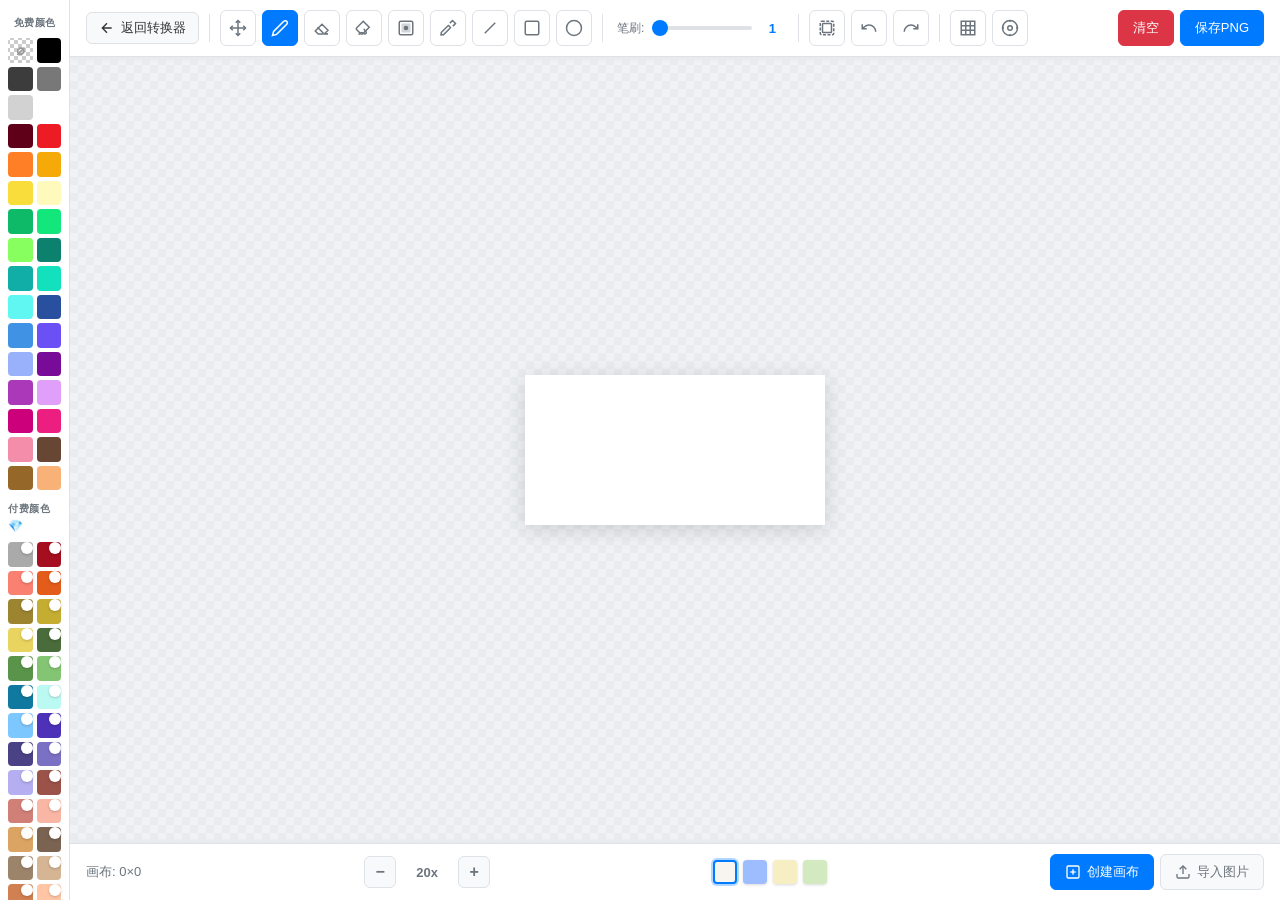
==== pixel-draw.html @ f41772ed "在线画板添加“新建画布”功能" ====
<!DOCTYPE html>
<html lang="zh-CN">
<head>
    <meta charset="UTF-8">
    <meta name="viewport" content="width=device-width, initial-scale=1.0, maximum-scale=5.0, user-scalable=yes">
    <meta name="apple-mobile-web-app-capable" content="yes">
    <meta name="mobile-web-app-capable" content="yes">
    <title>在线WP色板绘画 - Wpalce-Master</title>
    <link rel="stylesheet" href="css/pixel-draw.css">
    <script src="config/color-info.js"></script>
</head>
<body>
    <div class="app-container">
        <!-- 左侧色板区域 -->
        <div class="palette-area">
            <!-- 移动端色板容器 -->
            <div class="palette-mobile-container">
                <div class="color-grid" id="free-colors"></div>
                <div class="color-grid" id="paid-colors"></div>
            </div>

            <!-- 桌面端色板（保持原有结构） -->
            <div class="palette-desktop-header">
                <span class="palette-label">免费颜色</span>
            </div>
            <div class="color-grid desktop-only" id="free-colors-desktop"></div>
            
            <div class="palette-desktop-header">
                <span class="palette-label">付费颜色</span>
                <span class="paid-badge">💎</span>
            </div>
            <div class="color-grid desktop-only" id="paid-colors-desktop"></div>

            <!-- 当前选中颜色 -->
            <div class="current-color-section">
                <div class="current-color-preview" id="current-color-preview"></div>
                <span class="current-color-name" id="current-color-name">Black</span>
            </div>
        </div>

        <!-- 画布区域 -->
        <div class="canvas-area">
            <!-- 顶部工具栏 -->
            <div class="toolbar" id="toolbar">
                <a href="index.html" class="back-btn">
                    <svg width="16" height="16" viewBox="0 0 24 24" fill="none" stroke="currentColor" stroke-width="2">
                        <path d="M19 12H5M12 19l-7-7 7-7"/>
                    </svg>
                    <span>返回转换器</span>
                </a>
                
                <div class="toolbar-divider"></div>

                <button class="tool-btn" data-tool="move" title="移动 (M)">
                    <svg width="18" height="18" viewBox="0 0 24 24" fill="none" stroke="currentColor" stroke-width="2">
                        <polyline points="5 9 2 12 5 15"/>
                        <polyline points="9 5 12 2 15 5"/>
                        <polyline points="15 19 12 22 9 19"/>
                        <polyline points="19 9 22 12 19 15"/>
                        <line x1="2" y1="12" x2="22" y2="12"/>
                        <line x1="12" y1="2" x2="12" y2="22"/>
                    </svg>
                </button>
                <button class="tool-btn active" data-tool="pencil" title="铅笔 (B)">
                    <svg width="18" height="18" viewBox="0 0 24 24" fill="none" stroke="currentColor" stroke-width="2">
                        <path d="M17 3a2.828 2.828 0 1 1 4 4L7.5 20.5 2 22l1.5-5.5L17 3z"/>
                    </svg>
                </button>
                <button class="tool-btn" data-tool="eraser" title="橡皮擦 (E)">
                    <svg width="18" height="18" viewBox="0 0 24 24" fill="none" stroke="currentColor" stroke-width="2">
                        <path d="M20 20H7L3 16l9-9 8 8-4 4z"/>
                        <path d="M6 11l8 8"/>
                    </svg>
                </button>
                <button class="tool-btn" data-tool="fill" title="填充 (G)">
                    <svg width="18" height="18" viewBox="0 0 24 24" fill="none" stroke="currentColor" stroke-width="2">
                        <path d="M19 11l-8-8-8.6 8.6a2 2 0 0 0 0 2.8l5.2 5.2c.8.8 2 .8 2.8 0L19 11z"/>
                        <path d="M5 21c.6-1.8 2.6-3 4-3 1.4 0 2.6 2 4 2 1 0 2-1 2-2 0-2-3-3-3-5"/>
                    </svg>
                </button>
                <button class="tool-btn" data-tool="global-fill" title="全局填充 (Shift+G)">
                    <svg width="18" height="18" viewBox="0 0 24 24" fill="none" stroke="currentColor" stroke-width="2">
                        <rect x="3" y="3" width="18" height="18" rx="2"/>
                        <path d="M7 7h10v10H7z" fill="currentColor" opacity="0.3"/>
                        <circle cx="12" cy="12" r="2" fill="currentColor"/>
                    </svg>
                </button>
                <button class="tool-btn" data-tool="picker" title="取色器 (I)">
                    <svg width="18" height="18" viewBox="0 0 24 24" fill="none" stroke="currentColor" stroke-width="2">
                        <path d="M2 22l1-1h3l9-9"/>
                        <path d="M3 21v-3l9-9"/>
                        <path d="M14.5 5.5L18 2l4 4-3.5 3.5"/>
                        <path d="M12 8l4 4"/>
                    </svg>
                </button>
                <button class="tool-btn" data-tool="line" title="直线 (L)">
                    <svg width="18" height="18" viewBox="0 0 24 24" fill="none" stroke="currentColor" stroke-width="2">
                        <line x1="5" y1="19" x2="19" y2="5"/>
                    </svg>
                </button>
                <button class="tool-btn" data-tool="rect" title="矩形 (R)">
                    <svg width="18" height="18" viewBox="0 0 24 24" fill="none" stroke="currentColor" stroke-width="2">
                        <rect x="3" y="3" width="18" height="18" rx="2"/>
                    </svg>
                </button>
                <button class="tool-btn" data-tool="circle" title="圆形 (C)">
                    <svg width="18" height="18" viewBox="0 0 24 24" fill="none" stroke="currentColor" stroke-width="2">
                        <circle cx="12" cy="12" r="10"/>
                    </svg>
                </button>
                
                <div class="toolbar-divider"></div>

                <!-- 笔刷大小控制 -->
                <div class="brush-size-control">
                    <span class="brush-size-label">笔刷:</span>
                    <input type="range" id="brush-size" min="1" max="20" value="1" class="brush-size-slider">
                    <span class="brush-size-value" id="brush-size-value">1</span>
                </div>

                <div class="toolbar-divider"></div>

                <!-- 自动描边按钮 -->
                <button class="tool-btn" id="outline-btn" title="自动描边">
                    <svg width="18" height="18" viewBox="0 0 24 24" fill="none" stroke="currentColor" stroke-width="2">
                        <rect x="3" y="3" width="18" height="18" rx="2" stroke-dasharray="4 2"/>
                        <rect x="6" y="6" width="12" height="12" rx="1"/>
                    </svg>
                </button>
                
                <button class="tool-btn" id="undo-btn" title="撤销 (Ctrl+Z)">
                    <svg width="18" height="18" viewBox="0 0 24 24" fill="none" stroke="currentColor" stroke-width="2">
                        <path d="M3 7v6h6"/>
                        <path d="M21 17a9 9 0 0 0-9-9 9 9 0 0 0-6 2.3L3 13"/>
                    </svg>
                </button>
                <button class="tool-btn" id="redo-btn" title="重做 (Ctrl+Y)">
                    <svg width="18" height="18" viewBox="0 0 24 24" fill="none" stroke="currentColor" stroke-width="2">
                        <path d="M21 7v6h-6"/>
                        <path d="M3 17a9 9 0 0 1 9-9 9 9 0 0 1 6 2.3L21 13"/>
                    </svg>
                </button>

                <div class="toolbar-divider"></div>

                <button class="tool-btn" id="grid-toggle" title="切换网格">
                    <svg width="18" height="18" viewBox="0 0 24 24" fill="none" stroke="currentColor" stroke-width="2">
                        <rect x="3" y="3" width="18" height="18"/>
                        <line x1="3" y1="9" x2="21" y2="9"/>
                        <line x1="3" y1="15" x2="21" y2="15"/>
                        <line x1="9" y1="3" x2="9" y2="21"/>
                        <line x1="15" y1="3" x2="15" y2="21"/>
                    </svg>
                </button>
                <button class="tool-btn" id="center-canvas-btn" title="画布回归中心">
                    <svg width="18" height="18" viewBox="0 0 24 24" fill="none" stroke="currentColor" stroke-width="2">
                        <circle cx="12" cy="12" r="10"/>
                        <circle cx="12" cy="12" r="3"/>
                        <line x1="12" y1="2" x2="12" y2="4"/>
                        <line x1="12" y1="20" x2="12" y2="22"/>
                        <line x1="2" y1="12" x2="4" y2="12"/>
                        <line x1="20" y1="12" x2="22" y2="12"/>
                    </svg>
                </button>

                <div class="toolbar-spacer"></div>

                <button class="action-btn danger" id="clear-btn">清空</button>
                <button class="action-btn primary" id="download-btn">保存PNG</button>
            </div>

            <!-- 画布容器 -->
            <div class="canvas-container" id="canvas-container">
                <div class="canvas-viewport" id="canvas-viewport">
                    <canvas id="pixel-canvas"></canvas>
                </div>
            </div>

            <!-- 底部状态栏 -->
            <div class="status-bar">
                <div class="canvas-info">
                    <span id="canvas-size-info">画布: 0×0</span>
                </div>
                
                <div class="zoom-controls">
                    <button class="zoom-btn" id="zoom-out">−</button>
                    <span class="zoom-level" id="zoom-level">20x</span>
                    <button class="zoom-btn" id="zoom-in">+</button>
                </div>

                <div class="bg-colors">
                    <button class="bg-color-btn active" data-color="#f8f4f0" style="background:#f8f4f0" title="米色"></button>
                    <button class="bg-color-btn" data-color="#9ebdff" style="background:#9ebdff" title="蓝色"></button>
                    <button class="bg-color-btn" data-color="#f7efc3" style="background:#f7efc3" title="黄色"></button>
                    <button class="bg-color-btn" data-color="#d3eac0" style="background:#d3eac0" title="绿色"></button>
                </div>

                <div class="import-section">
                    <input type="file" id="import-file" accept="image/*" style="display: none;">
                    <button class="action-btn primary" id="new-canvas-btn">
                        <svg width="16" height="16" viewBox="0 0 24 24" fill="none" stroke="currentColor" stroke-width="2">
                            <rect x="3" y="3" width="18" height="18" rx="2"/>
                            <line x1="12" y1="8" x2="12" y2="16"/>
                            <line x1="8" y1="12" x2="16" y2="12"/>
                        </svg>
                        <span>创建画布</span>
                    </button>
                    <button class="action-btn" id="import-btn">
                        <svg width="16" height="16" viewBox="0 0 24 24" fill="none" stroke="currentColor" stroke-width="2">
                            <path d="M21 15v4a2 2 0 0 1-2 2H5a2 2 0 0 1-2-2v-4"/>
                            <polyline points="17 8 12 3 7 8"/>
                            <line x1="12" y1="3" x2="12" y2="15"/>
                        </svg>
                        <span>导入图片</span>
                    </button>
                </div>
            </div>

            <!-- 占位 -->
            <footer class="mobile-footer placeholder-footer">
                <p>
                    本页仓库 <a href="https://github.com/CoralHymn/Wplace-Master" target="_blank">github</a>
                    由【和平之师】制作
                </p>
                <p>这是因部分移动端浏览器策略所添加的占位符</p>
            </footer>
        </div>
    </div>

    <script src="js/pixel-draw.js"></script>
</body>
</html>
---- css/pixel-draw.css ----
/* 像素绘画工具样式 - 亮色主题 */

* {
    margin: 0;
    padding: 0;
    box-sizing: border-box;
}

body {
    font-family: 'Noto Sans SC', -apple-system, BlinkMacSystemFont, 'Segoe UI', Roboto, sans-serif;
    background: #f0f2f5;
    color: #333;
    overflow: hidden;
    height: 100vh;
}

.app-container {
    display: flex;
    height: 100vh;
    width: 100vw;
}

/* 色板区域 */
.palette-area {
    width: 70px;
    background: #ffffff;
    border-right: 1px solid #dee2e6;
    padding: 12px 8px;
    display: flex;
    flex-direction: column;
    align-items: center;
    gap: 8px;
    overflow-y: auto;
    overflow-x: hidden;
    flex-shrink: 0;
    box-shadow: 2px 0 8px rgba(0,0,0,0.05);
}

/* 隐藏移动端容器 */
.palette-mobile-container {
    display: none;
}

/* 显示桌面端元素 */
.palette-desktop-header,
.desktop-only {
    display: block;
}

.palette-area::-webkit-scrollbar {
    width: 4px;
}

.palette-area::-webkit-scrollbar-track {
    background: transparent;
}

.palette-area::-webkit-scrollbar-thumb {
    background: #dee2e6;
    border-radius: 2px;
}

.palette-header {
    width: 100%;
    display: flex;
    align-items: center;
    justify-content: space-between;
    padding: 4px 0;
}

.palette-label {
    font-size: 10px;
    color: #6c757d;
    font-weight: 600;
    text-transform: uppercase;
    letter-spacing: 0.5px;
}

.paid-badge {
    font-size: 12px;
}

.color-grid {
    display: grid;
    grid-template-columns: repeat(2, 1fr);
    gap: 4px;
    width: 100%;
}

.color-swatch {
    aspect-ratio: 1;
    border-radius: 4px;
    cursor: pointer;
    border: 2px solid transparent;
    transition: all 0.15s;
    position: relative;
}

.color-swatch:hover {
    transform: scale(1.15);
    z-index: 10;
    box-shadow: 0 2px 8px rgba(0,0,0,0.2);
}

.color-swatch.active {
    border-color: #007bff;
    box-shadow: 0 0 0 2px rgba(0,123,255,0.3);
}

/* 透明颜色特殊样式 */
.color-swatch[data-color="transparent"] {
    position: relative;
}

.color-swatch[data-color="transparent"]::after {
    content: '∅';
    position: absolute;
    top: 50%;
    left: 50%;
    transform: translate(-50%, -50%);
    font-size: 16px;
    color: #999;
    font-weight: bold;
}

.color-swatch.paid::after {
    content: '';
    position: absolute;
    top: -2px;
    right: -2px;
    background: #fff;
    border-radius: 50%;
    width: 12px;
    height: 12px;
    display: flex;
    align-items: center;
    justify-content: center;
    box-shadow: 0 1px 3px rgba(0,0,0,0.2);
    font-size: 8px;
}

.current-color-section {
    margin-top: auto;
    display: flex;
    flex-direction: column;
    align-items: center;
    gap: 6px;
    padding: 12px 0;
    border-top: 1px solid #dee2e6;
    width: 100%;
}

.current-color-preview {
    width: 44px;
    height: 44px;
    border-radius: 8px;
    border: 2px solid #dee2e6;
    box-shadow: 0 2px 6px rgba(0,0,0,0.1);
}

.current-color-name {
    font-size: 10px;
    color: #6c757d;
    text-align: center;
    font-weight: 500;
}

/* 画布区域 */
.canvas-area {
    flex: 1;
    display: flex;
    flex-direction: column;
    background: #f0f2f5;
    overflow: hidden;
}

/* 工具栏 */
.toolbar {
    display: flex;
    align-items: center;
    gap: 6px;
    padding: 10px 16px;
    background: #ffffff;
    border-bottom: 1px solid #dee2e6;
    box-shadow: 0 2px 6px rgba(0,0,0,0.05);
    flex-wrap: nowrap;
    overflow-x: auto;
}

.toolbar::-webkit-scrollbar {
    height: 4px;
}

.toolbar::-webkit-scrollbar-thumb {
    background: #dee2e6;
    border-radius: 2px;
}

.back-btn {
    display: flex;
    align-items: center;
    gap: 6px;
    padding: 6px 12px;
    background: #f8f9fa;
    color: #333;
    text-decoration: none;
    border-radius: 6px;
    font-size: 13px;
    transition: all 0.2s;
    border: 1px solid #dee2e6;
    white-space: nowrap;
    flex-shrink: 0;
}

.back-btn:hover {
    background: #e9ecef;
    border-color: #007bff;
    color: #007bff;
}

.toolbar-divider {
    width: 1px;
    height: 28px;
    background: #dee2e6;
    margin: 0 4px;
    flex-shrink: 0;
}

.toolbar-spacer {
    flex: 1;
}

/* 笔刷大小控制 */
.brush-size-control {
    display: flex;
    align-items: center;
    gap: 8px;
    padding: 0 4px;
    flex-shrink: 0;
}

.brush-size-label {
    font-size: 12px;
    color: #6c757d;
    font-weight: 500;
    white-space: nowrap;
}

.brush-size-slider {
    width: 100px;
    height: 4px;
    -webkit-appearance: none;
    appearance: none;
    background: #dee2e6;
    border-radius: 2px;
    outline: none;
    cursor: pointer;
}

.brush-size-slider::-webkit-slider-thumb {
    -webkit-appearance: none;
    appearance: none;
    width: 16px;
    height: 16px;
    background: #007bff;
    border-radius: 50%;
    cursor: pointer;
    transition: all 0.15s;
}

.brush-size-slider::-webkit-slider-thumb:hover {
    transform: scale(1.2);
    box-shadow: 0 0 0 3px rgba(0,123,255,0.2);
}

.brush-size-slider::-moz-range-thumb {
    width: 16px;
    height: 16px;
    background: #007bff;
    border-radius: 50%;
    cursor: pointer;
    border: none;
    transition: all 0.15s;
}

.brush-size-slider::-moz-range-thumb:hover {
    transform: scale(1.2);
    box-shadow: 0 0 0 3px rgba(0,123,255,0.2);
}

.brush-size-value {
    min-width: 24px;
    text-align: center;
    font-size: 13px;
    color: #007bff;
    font-weight: 600;
}

.tool-btn {
    width: 36px;
    height: 36px;
    background: #ffffff;
    border: 1px solid #dee2e6;
    border-radius: 6px;
    cursor: pointer;
    display: flex;
    align-items: center;
    justify-content: center;
    color: #6c757d;
    transition: all 0.15s;
    flex-shrink: 0;
}

.tool-btn:hover {
    background: #f8f9fa;
    border-color: #007bff;
    color: #007bff;
}

.tool-btn.active {
    background: #007bff;
    border-color: #007bff;
    color: #fff;
}

/* 画布容器 */
.canvas-container {
    flex: 1;
    overflow: hidden;
    position: relative;
    background: 
        linear-gradient(45deg, #e9ecef 25%, transparent 25%),
        linear-gradient(-45deg, #e9ecef 25%, transparent 25%),
        linear-gradient(45deg, transparent 75%, #e9ecef 75%),
        linear-gradient(-45deg, transparent 75%, #e9ecef 75%);
    background-size: 16px 16px;
    background-position: 0 0, 0 8px, 8px -8px, -8px 0px;
}

.canvas-viewport {
    position: absolute;
    top: 0;
    left: 0;
    width: 100%;
    height: 100%;
    display: flex;
    align-items: center;
    justify-content: center;
    /* 启用硬件加速 */
    will-change: transform;
    transform: translateZ(0);
}

#pixel-canvas {
    image-rendering: pixelated;
    image-rendering: -moz-crisp-edges;
    image-rendering: crisp-edges;
    cursor: crosshair;
    box-shadow: 0 4px 20px rgba(0,0,0,0.15);
    background: #fff;
    /* 启用硬件加速，使transform更流畅 */
    will-change: transform;
    transform-origin: 0 0;
}

/* 底部状态栏 */
.status-bar {
    display: flex;
    align-items: center;
    justify-content: space-between;
    padding: 10px 16px;
    background: #ffffff;
    border-top: 1px solid #dee2e6;
    flex-wrap: wrap;
    gap: 12px;
    box-shadow: 0 -2px 6px rgba(0,0,0,0.05);
}

.canvas-info {
    font-size: 13px;
    color: #6c757d;
    font-weight: 500;
}

.zoom-controls {
    display: flex;
    align-items: center;
    gap: 6px;
}

.zoom-btn {
    width: 32px;
    height: 32px;
    background: #f8f9fa;
    border: 1px solid #dee2e6;
    border-radius: 6px;
    cursor: pointer;
    color: #6c757d;
    display: flex;
    align-items: center;
    justify-content: center;
    transition: all 0.15s;
    font-size: 16px;
    font-weight: 600;
}

.zoom-btn:hover {
    background: #e9ecef;
    border-color: #007bff;
    color: #007bff;
}

.zoom-level {
    min-width: 50px;
    text-align: center;
    font-size: 13px;
    color: #6c757d;
    font-weight: 600;
}

.bg-colors {
    display: flex;
    gap: 6px;
    align-items: center;
}

.bg-color-btn {
    width: 24px;
    height: 24px;
    border-radius: 4px;
    border: 2px solid transparent;
    cursor: pointer;
    transition: all 0.15s;
    box-shadow: 0 1px 3px rgba(0,0,0,0.15);
}

.bg-color-btn:hover {
    transform: scale(1.15);
}

.bg-color-btn.active {
    border-color: #007bff;
    box-shadow: 0 0 0 2px rgba(0,123,255,0.3);
}

.import-section {
    display: flex;
    gap: 6px;
}

.action-btn {
    padding: 8px 14px;
    background: #f8f9fa;
    border: 1px solid #dee2e6;
    border-radius: 6px;
    color: #6c757d;
    font-size: 13px;
    cursor: pointer;
    transition: all 0.15s;
    display: flex;
    align-items: center;
    gap: 6px;
    font-weight: 500;
}

.action-btn:hover {
    background: #e9ecef;
    border-color: #007bff;
    color: #007bff;
}

.action-btn.primary {
    background: #007bff;
    border-color: #007bff;
    color: #fff;
}

.action-btn.primary:hover {
    background: #0056b3;
}

.action-btn.danger {
    background: #dc3545;
    border-color: #dc3545;
    color: #fff;
}

.action-btn.danger:hover {
    background: #c82333;
}

/* 移动端响应式 */
@media (max-width: 768px) {
    .app-container {
        flex-direction: column;
    }

    .palette-area {
        width: 100%;
        height: auto;
        flex-direction: column;
        padding: 6px;
        border-right: none;
        border-bottom: 1px solid #dee2e6;
        overflow: hidden;
        gap: 0;
        flex-shrink: 0;
    }

    /* 隐藏桌面端元素 */
    .palette-desktop-header,
    .desktop-only {
        display: none !important;
    }

    /* 移动端大容器 - 可横向滚动 */
    .palette-mobile-container {
        display: flex;
        flex-direction: column;
        width: 100%;
        overflow-x: auto;
        overflow-y: hidden;
        gap: 4px;
        padding: 2px 0;
    }

    .palette-mobile-container::-webkit-scrollbar {
        height: 3px;
    }

    /* 移动端小容器 - 不滚动 */
    .palette-mobile-container .color-grid {
        display: flex;
        flex-direction: row;
        flex-wrap: nowrap;
        overflow: visible;
        gap: 3px;
        width: max-content;
        min-width: 100%;
    }

    .color-swatch {
        width: 26px;
        height: 26px;
        flex-shrink: 0;
    }

    .current-color-section {
        display: none;
    }

    .toolbar {
        padding: 4px 6px;
        gap: 3px;
        flex-wrap: nowrap;
    }

    .toolbar::-webkit-scrollbar {
        height: 3px;
    }

    .back-btn span {
        display: none;
    }

    .back-btn {
        padding: 4px 6px;
    }

    .tool-btn {
        width: 32px;
        height: 32px;
        flex-shrink: 0;
    }

    .toolbar-divider {
        height: 22px;
        flex-shrink: 0;
    }

    .toolbar-spacer {
        display: none;
    }

    /* 移动端笔刷大小控制 */
    .brush-size-control {
        gap: 4px;
        padding: 0 2px;
    }

    .brush-size-label {
        font-size: 11px;
    }

    .brush-size-slider {
        width: 60px;
    }

    .brush-size-value {
        font-size: 12px;
        min-width: 20px;
    }

    .canvas-container {
        flex: 1;
        min-height: 0;
        padding: 0;
    }

    .status-bar {
        padding: 6px 8px;
        gap: 8px;
        flex-shrink: 0;
    }

    .canvas-info {
        order: 1;
        flex: 1;
        font-size: 11px;
        text-align: left;
    }

    .zoom-controls {
        order: 2;
    }

    .bg-colors {
        order: 3;
        gap: 4px;
    }

    .bg-color-btn {
        width: 20px;
        height: 20px;
    }

    .import-section {
        order: 4;
    }

    .action-btn {
        padding: 5px 8px;
        font-size: 11px;
    }

    .action-btn svg {
        width: 14px;
        height: 14px;
    }

    .action-btn span {
        display: none;
    }

    #clear-btn, #download-btn {
        padding: 5px 8px;
    }

    #clear-btn span, #download-btn span {
        display: none;
    }
}

/* 触摸优化 */
@media (hover: none) and (pointer: coarse) {
    .color-swatch:hover {
        transform: none;
    }

    .tool-btn:active,
    .zoom-btn:active,
    .action-btn:active {
        transform: scale(0.95);
    }
}

/* 移动端底部版权信息 */
.mobile-footer {
    display: none;
}

@media (max-width: 768px) {
    .mobile-footer {
        display: block;
        background: #ffffff;
        border-top: 1px solid #dee2e6;
        padding: 12px 16px;
        text-align: center;
        font-size: 12px;
        color: #6c757d;
        line-height: 1.6;
        flex-shrink: 0;
    }

    .mobile-footer p {
        margin: 0;
    }

    .mobile-footer a {
        color: #007bff;
        text-decoration: none;
    }

    .mobile-footer a:hover {
        text-decoration: underline;
    }

    .placeholder-footer {
        background: #f8f9fa;
        border-top: 1px dashed #dee2e6;
    }

    /* 移动端描边对话框 */
    .outline-dialog {
        min-width: auto;
        width: 90%;
        max-width: 350px;
    }

    .outline-options {
        flex-direction: column;
        gap: 12px;
    }

    .outline-option-btn {
        flex-direction: row;
        padding: 12px 16px;
        min-width: auto;
    }

    .option-icon {
        width: 36px;
        height: 36px;
    }

    .inner-icon::before,
    .outer-icon::before,
    .both-icon::before {
        width: 24px;
        height: 24px;
    }

    .inner-icon::after {
        width: 18px;
        height: 18px;
    }

    .outer-icon::after {
        width: 24px;
        height: 24px;
    }

    .both-icon::after {
        width: 28px;
        height: 28px;
    }

    /* 移动端通知消息 */
    .notification {
        top: 60px;
        padding: 10px 20px;
        font-size: 13px;
        max-width: 90%;
        text-align: center;
    }
}

/* ==================== 确认对话框样式 ==================== */
.confirm-dialog-overlay {
    position: fixed;
    top: 0;
    left: 0;
    right: 0;
    bottom: 0;
    background: rgba(0, 0, 0, 0.5);
    display: flex;
    align-items: center;
    justify-content: center;
    z-index: 10000;
    animation: fadeIn 0.2s ease;
}

@keyframes fadeIn {
    from { opacity: 0; }
    to { opacity: 1; }
}

.confirm-dialog {
    background: white;
    border-radius: 12px;
    padding: 24px;
    min-width: 320px;
    max-width: 90%;
    box-shadow: 0 8px 32px rgba(0, 0, 0, 0.2);
    animation: slideUp 0.3s ease;
}

@keyframes slideUp {
    from {
        transform: translateY(20px);
        opacity: 0;
    }
    to {
        transform: translateY(0);
        opacity: 1;
    }
}

.confirm-message {
    font-size: 16px;
    color: #333;
    margin-bottom: 20px;
    line-height: 1.6;
    text-align: center;
}

.confirm-buttons {
    display: flex;
    gap: 12px;
    justify-content: center;
}

.confirm-btn {
    padding: 10px 24px;
    border: none;
    border-radius: 6px;
    font-size: 14px;
    font-weight: 500;
    cursor: pointer;
    transition: all 0.2s ease;
    min-width: 80px;
}

.confirm-btn.cancel {
    background: #f0f2f5;
    color: #666;
}

.confirm-btn.cancel:hover {
    background: #e0e2e5;
}

.confirm-btn.confirm {
    background: #dc3545;
    color: white;
}

.confirm-btn.confirm:hover {
    background: #c82333;
    transform: translateY(-1px);
    box-shadow: 0 2px 8px rgba(220, 53, 69, 0.3);
}

/* ==================== 描边选项对话框样式 ==================== */
.outline-dialog {
    min-width: 400px;
}

.outline-options {
    display: flex;
    gap: 16px;
    justify-content: center;
    margin-bottom: 20px;
}

.outline-option-btn {
    display: flex;
    flex-direction: column;
    align-items: center;
    gap: 8px;
    padding: 16px 20px;
    background: #f8f9fa;
    border: 2px solid #dee2e6;
    border-radius: 8px;
    cursor: pointer;
    transition: all 0.2s ease;
    min-width: 100px;
}

.outline-option-btn:hover {
    background: #e9ecef;
    border-color: #007bff;
    transform: translateY(-2px);
    box-shadow: 0 4px 12px rgba(0, 123, 255, 0.2);
}

.outline-option-btn:active {
    transform: translateY(0);
}

.option-icon {
    width: 48px;
    height: 48px;
    position: relative;
}

/* 内边线图标 */
.inner-icon::before {
    content: '';
    position: absolute;
    top: 50%;
    left: 50%;
    transform: translate(-50%, -50%);
    width: 32px;
    height: 32px;
    background: #007bff;
    border-radius: 4px;
}

.inner-icon::after {
    content: '';
    position: absolute;
    top: 50%;
    left: 50%;
    transform: translate(-50%, -50%);
    width: 24px;
    height: 24px;
    border: 3px solid #dc3545;
    border-radius: 2px;
}

/* 外边线图标 */
.outer-icon::before {
    content: '';
    position: absolute;
    top: 50%;
    left: 50%;
    transform: translate(-50%, -50%);
    width: 24px;
    height: 24px;
    background: #007bff;
    border-radius: 4px;
}

.outer-icon::after {
    content: '';
    position: absolute;
    top: 50%;
    left: 50%;
    transform: translate(-50%, -50%);
    width: 32px;
    height: 32px;
    border: 3px solid #dc3545;
    border-radius: 2px;
}

/* 内外边线图标 */
.both-icon::before {
    content: '';
    position: absolute;
    top: 50%;
    left: 50%;
    transform: translate(-50%, -50%);
    width: 28px;
    height: 28px;
    background: #007bff;
    border-radius: 4px;
}

.both-icon::after {
    content: '';
    position: absolute;
    top: 50%;
    left: 50%;
    transform: translate(-50%, -50%);
    width: 36px;
    height: 36px;
    border: 3px solid #dc3545;
    border-radius: 2px;
}

.option-label {
    font-size: 13px;
    color: #333;
    font-weight: 500;
}

/* ==================== 通知消息样式 ==================== */
.notification {
    position: fixed;
    top: 80px;
    left: 50%;
    transform: translateX(-50%);
    background: rgba(0, 0, 0, 0.85);
    color: white;
    padding: 12px 24px;
    border-radius: 8px;
    font-size: 14px;
    font-weight: 500;
    z-index: 10001;
    box-shadow: 0 4px 12px rgba(0, 0, 0, 0.3);
    animation: slideDown 0.3s ease;
    pointer-events: none;
}

@keyframes slideDown {
    from {
        opacity: 0;
        transform: translateX(-50%) translateY(-20px);
    }
    to {
        opacity: 1;
        transform: translateX(-50%) translateY(0);
    }
}

.notification.fade-out {
    animation: fadeOut 0.3s ease forwards;
}

@keyframes fadeOut {
    from {
        opacity: 1;
        transform: translateX(-50%) translateY(0);
    }
    to {
        opacity: 0;
        transform: translateX(-50%) translateY(-20px);
    }
}

/* ==================== 创建画布对话框样式 ==================== */
.create-canvas-dialog {
    min-width: 380px;
    max-width: 450px;
}

.create-canvas-inputs {
    display: flex;
    align-items: flex-end;
    gap: 12px;
    justify-content: center;
    margin-bottom: 16px;
}

.canvas-input-group {
    display: flex;
    flex-direction: column;
    gap: 6px;
}

.canvas-input-group label {
    font-size: 13px;
    color: #6c757d;
    font-weight: 500;
}

.canvas-size-input {
    width: 100px;
    padding: 10px 12px;
    font-size: 16px;
    font-weight: 600;
    text-align: center;
    border: 2px solid #dee2e6;
    border-radius: 6px;
    transition: border-color 0.2s;
}

.canvas-size-input:focus {
    outline: none;
    border-color: #007bff;
    box-shadow: 0 0 0 3px rgba(0, 123, 255, 0.15);
}

.canvas-input-sep {
    font-size: 20px;
    color: #adb5bd;
    font-weight: 600;
    padding-bottom: 14px;
}

.create-canvas-presets {
    display: flex;
    flex-wrap: wrap;
    align-items: center;
    gap: 6px;
    margin-bottom: 20px;
    justify-content: center;
}

.preset-label {
    font-size: 12px;
    color: #6c757d;
    font-weight: 500;
    margin-right: 4px;
}

.preset-btn {
    padding: 4px 10px;
    font-size: 12px;
    font-weight: 500;
    background: #f8f9fa;
    border: 1px solid #dee2e6;
    border-radius: 4px;
    cursor: pointer;
    color: #495057;
    transition: all 0.15s;
}

.preset-btn:hover {
    background: #007bff;
    color: #fff;
    border-color: #007bff;
}

@media (max-width: 768px) {
    .create-canvas-dialog {
        min-width: auto;
        width: 90%;
        max-width: 350px;
    }

    .create-canvas-inputs {
        flex-direction: row;
        gap: 8px;
    }

    .canvas-size-input {
        width: 80px;
        padding: 8px;
        font-size: 14px;
    }

    .canvas-input-sep {
        font-size: 16px;
        padding-bottom: 10px;
    }

    .create-canvas-presets {
        gap: 4px;
    }

    .preset-btn {
        padding: 3px 8px;
        font-size: 11px;
    }
}
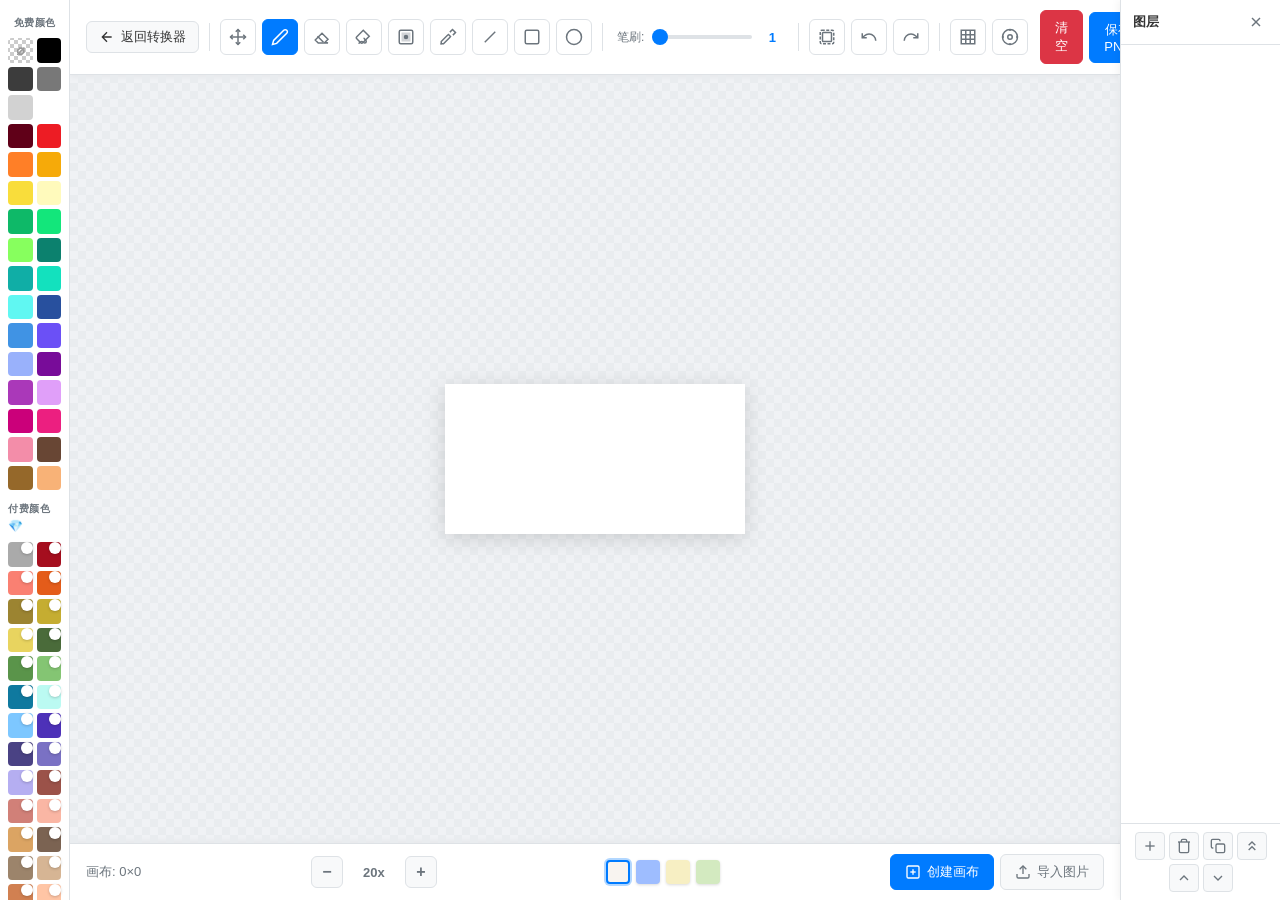
==== commit 8d5c1c07: "图层功能" ====
--- a/pixel-draw.html
+++ b/pixel-draw.html
@@ -225,6 +225,57 @@
                 <p>这是因部分移动端浏览器策略所添加的占位符</p>
             </footer>
         </div>
+
+        <!-- 图层面板 -->
+        <div class="layers-panel" id="layers-panel">
+            <div class="layers-panel-header">
+                <h3>图层</h3>
+                <div class="layers-panel-toggle" id="layers-panel-close" title="关闭图层面板">
+                    <svg width="16" height="16" viewBox="0 0 24 24" fill="none" stroke="currentColor" stroke-width="2">
+                        <line x1="18" y1="6" x2="6" y2="18"/>
+                        <line x1="6" y1="6" x2="18" y2="18"/>
+                    </svg>
+                </div>
+            </div>
+            <div class="layers-list" id="layers-list">
+            </div>
+            <div class="layers-actions">
+                <button class="layer-action-btn" id="add-layer-btn" title="新建图层">
+                    <svg width="16" height="16" viewBox="0 0 24 24" fill="none" stroke="currentColor" stroke-width="2">
+                        <line x1="12" y1="5" x2="12" y2="19"/>
+                        <line x1="5" y1="12" x2="19" y2="12"/>
+                    </svg>
+                </button>
+                <button class="layer-action-btn" id="delete-layer-btn" title="删除图层">
+                    <svg width="16" height="16" viewBox="0 0 24 24" fill="none" stroke="currentColor" stroke-width="2">
+                        <polyline points="3 6 5 6 21 6"/>
+                        <path d="M19 6v14a2 2 0 0 1-2 2H7a2 2 0 0 1-2-2V6m3 0V4a2 2 0 0 1 2-2h4a2 2 0 0 1 2 2v2"/>
+                    </svg>
+                </button>
+                <button class="layer-action-btn" id="duplicate-layer-btn" title="复制图层">
+                    <svg width="16" height="16" viewBox="0 0 24 24" fill="none" stroke="currentColor" stroke-width="2">
+                        <rect x="9" y="9" width="13" height="13" rx="2"/>
+                        <path d="M5 15H4a2 2 0 0 1-2-2V4a2 2 0 0 1 2-2h9a2 2 0 0 1 2 2v1"/>
+                    </svg>
+                </button>
+                <button class="layer-action-btn" id="merge-down-btn" title="向下合并">
+                    <svg width="16" height="16" viewBox="0 0 24 24" fill="none" stroke="currentColor" stroke-width="2">
+                        <polyline points="17 11 12 6 7 11"/>
+                        <polyline points="17 18 12 13 7 18"/>
+                    </svg>
+                </button>
+                <button class="layer-action-btn" id="move-layer-up-btn" title="上移图层">
+                    <svg width="16" height="16" viewBox="0 0 24 24" fill="none" stroke="currentColor" stroke-width="2">
+                        <polyline points="18 15 12 9 6 15"/>
+                    </svg>
+                </button>
+                <button class="layer-action-btn" id="move-layer-down-btn" title="下移图层">
+                    <svg width="16" height="16" viewBox="0 0 24 24" fill="none" stroke="currentColor" stroke-width="2">
+                        <polyline points="6 9 12 15 18 9"/>
+                    </svg>
+                </button>
+            </div>
+        </div>
     </div>
 
     <script src="js/pixel-draw.js"></script>
--- a/css/pixel-draw.css
+++ b/css/pixel-draw.css
@@ -1135,3 +1135,209 @@
         font-size: 11px;
     }
 }
+
+/* ==================== 图层面板样式 ==================== */
+.layers-panel {
+    width: 160px;
+    background: #ffffff;
+    border-left: 1px solid #dee2e6;
+    display: flex;
+    flex-direction: column;
+    flex-shrink: 0;
+    overflow: hidden;
+    box-shadow: -2px 0 8px rgba(0,0,0,0.05);
+    transition: width 0.2s ease;
+}
+
+.layers-panel.collapsed {
+    width: 36px;
+}
+
+.layers-panel-header {
+    display: flex;
+    align-items: center;
+    justify-content: space-between;
+    padding: 10px 12px;
+    border-bottom: 1px solid #dee2e6;
+    flex-shrink: 0;
+}
+
+.layers-panel-header h3 {
+    margin: 0;
+    font-size: 13px;
+    font-weight: 600;
+    color: #333;
+}
+
+.layers-panel.collapsed .layers-panel-header h3,
+.layers-panel.collapsed .layers-list,
+.layers-panel.collapsed .layers-actions {
+    display: none;
+}
+
+.layers-panel-toggle {
+    width: 24px;
+    height: 24px;
+    display: flex;
+    align-items: center;
+    justify-content: center;
+    cursor: pointer;
+    border-radius: 4px;
+    color: #6c757d;
+    transition: all 0.15s;
+}
+
+.layers-panel-toggle:hover {
+    background: #f0f2f5;
+    color: #333;
+}
+
+.layers-panel.collapsed .layers-panel-toggle {
+    margin: 10px auto;
+}
+
+.layers-list {
+    flex: 1;
+    overflow-y: auto;
+    overflow-x: hidden;
+    padding: 6px;
+}
+
+.layers-list::-webkit-scrollbar {
+    width: 4px;
+}
+
+.layers-list::-webkit-scrollbar-thumb {
+    background: #dee2e6;
+    border-radius: 2px;
+}
+
+.layer-item {
+    display: flex;
+    align-items: center;
+    gap: 6px;
+    padding: 6px 8px;
+    margin-bottom: 2px;
+    border-radius: 6px;
+    cursor: pointer;
+    border: 2px solid transparent;
+    transition: all 0.15s;
+    user-select: none;
+}
+
+.layer-item:hover {
+    background: #f0f2f5;
+}
+
+.layer-item.active {
+    background: #e7f1ff;
+    border-color: #007bff;
+}
+
+.layer-visibility-btn {
+    width: 24px;
+    height: 24px;
+    display: flex;
+    align-items: center;
+    justify-content: center;
+    background: transparent;
+    border: none;
+    cursor: pointer;
+    color: #6c757d;
+    border-radius: 4px;
+    padding: 0;
+    flex-shrink: 0;
+    transition: all 0.15s;
+}
+
+.layer-visibility-btn:hover {
+    background: #e9ecef;
+    color: #333;
+}
+
+.layer-thumb {
+    width: 32px;
+    height: 32px;
+    border-radius: 3px;
+    border: 1px solid #dee2e6;
+    image-rendering: pixelated;
+    flex-shrink: 0;
+    background: #fff;
+}
+
+.layer-name {
+    font-size: 12px;
+    color: #333;
+    white-space: nowrap;
+    overflow: hidden;
+    text-overflow: ellipsis;
+    flex: 1;
+    min-width: 0;
+}
+
+.layers-actions {
+    display: flex;
+    flex-wrap: wrap;
+    gap: 4px;
+    padding: 8px;
+    border-top: 1px solid #dee2e6;
+    flex-shrink: 0;
+    justify-content: center;
+}
+
+.layer-action-btn {
+    width: 30px;
+    height: 28px;
+    display: flex;
+    align-items: center;
+    justify-content: center;
+    background: #f8f9fa;
+    border: 1px solid #dee2e6;
+    border-radius: 4px;
+    cursor: pointer;
+    color: #6c757d;
+    padding: 0;
+    transition: all 0.15s;
+}
+
+.layer-action-btn:hover {
+    background: #e9ecef;
+    border-color: #007bff;
+    color: #007bff;
+}
+
+.layer-action-btn:active {
+    transform: scale(0.95);
+}
+
+/* 移动端图层面板适配 */
+@media (max-width: 768px) {
+    .layers-panel {
+        width: 140px;
+        position: absolute;
+        right: 0;
+        top: 0;
+        bottom: 0;
+        z-index: 100;
+        box-shadow: -4px 0 16px rgba(0,0,0,0.15);
+    }
+
+    .layers-panel.collapsed {
+        width: 28px;
+    }
+
+    .layer-thumb {
+        width: 28px;
+        height: 28px;
+    }
+
+    .layer-item {
+        padding: 4px 6px;
+        gap: 4px;
+    }
+
+    .layer-action-btn {
+        width: 26px;
+        height: 24px;
+    }
+}
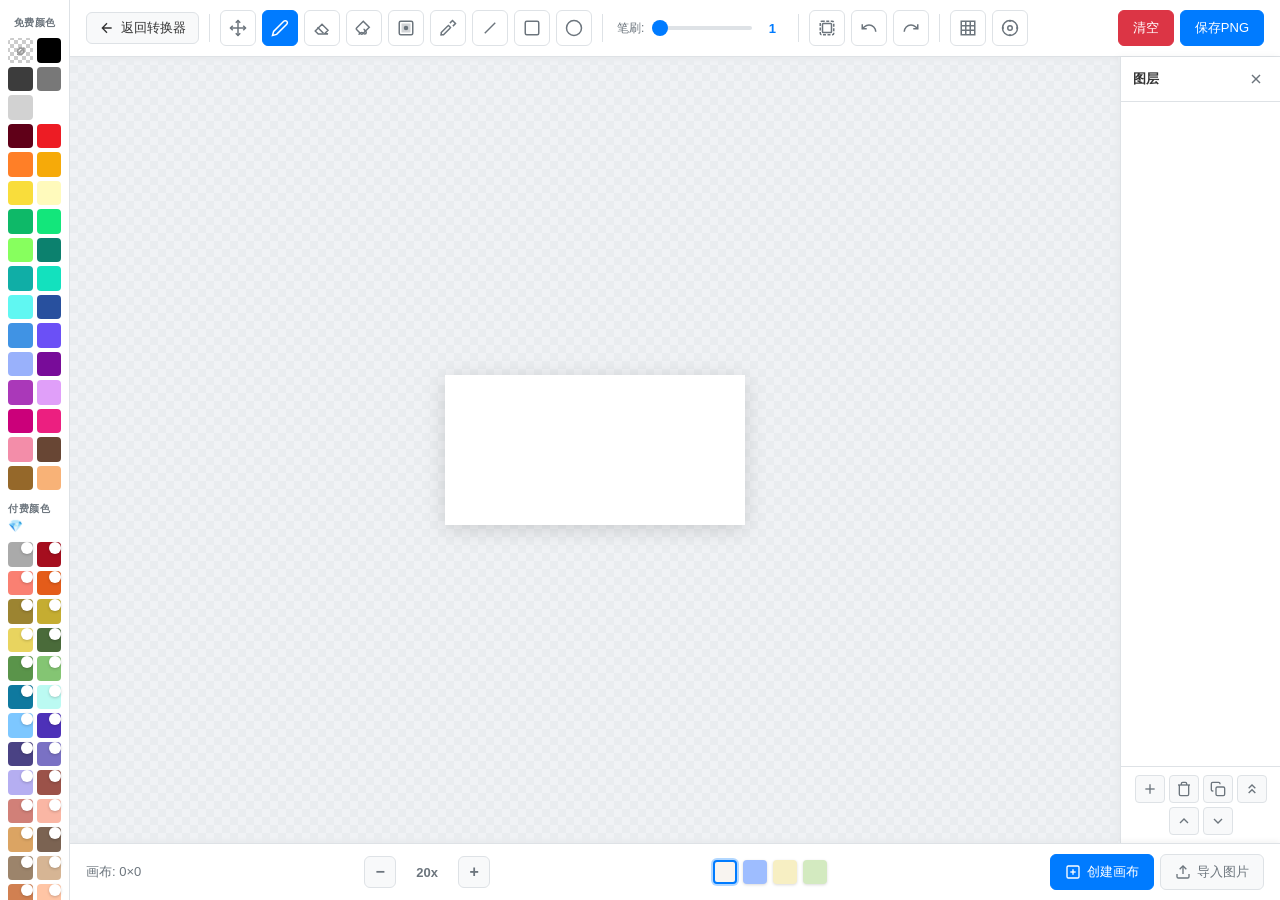
==== commit 3b17f28c: "图层功能移动端适配" ====
--- a/pixel-draw.html
+++ b/pixel-draw.html
@@ -176,6 +176,56 @@
                 </div>
             </div>
 
+            <div class="layers-panel" id="layers-panel">
+                <div class="layers-panel-header">
+                    <h3>图层</h3>
+                    <div class="layers-panel-toggle" id="layers-panel-close" title="关闭图层面板">
+                        <svg width="16" height="16" viewBox="0 0 24 24" fill="none" stroke="currentColor" stroke-width="2">
+                            <line x1="18" y1="6" x2="6" y2="18"/>
+                            <line x1="6" y1="6" x2="18" y2="18"/>
+                        </svg>
+                    </div>
+                </div>
+                <div class="layers-list" id="layers-list">
+                </div>
+                <div class="layers-actions">
+                    <button class="layer-action-btn" id="add-layer-btn" title="新建图层">
+                        <svg width="16" height="16" viewBox="0 0 24 24" fill="none" stroke="currentColor" stroke-width="2">
+                            <line x1="12" y1="5" x2="12" y2="19"/>
+                            <line x1="5" y1="12" x2="19" y2="12"/>
+                        </svg>
+                    </button>
+                    <button class="layer-action-btn" id="delete-layer-btn" title="删除图层">
+                        <svg width="16" height="16" viewBox="0 0 24 24" fill="none" stroke="currentColor" stroke-width="2">
+                            <polyline points="3 6 5 6 21 6"/>
+                            <path d="M19 6v14a2 2 0 0 1-2 2H7a2 2 0 0 1-2-2V6m3 0V4a2 2 0 0 1 2-2h4a2 2 0 0 1 2 2v2"/>
+                        </svg>
+                    </button>
+                    <button class="layer-action-btn" id="duplicate-layer-btn" title="复制图层">
+                        <svg width="16" height="16" viewBox="0 0 24 24" fill="none" stroke="currentColor" stroke-width="2">
+                            <rect x="9" y="9" width="13" height="13" rx="2"/>
+                            <path d="M5 15H4a2 2 0 0 1-2-2V4a2 2 0 0 1 2-2h9a2 2 0 0 1 2 2v1"/>
+                        </svg>
+                    </button>
+                    <button class="layer-action-btn" id="merge-down-btn" title="向下合并">
+                        <svg width="16" height="16" viewBox="0 0 24 24" fill="none" stroke="currentColor" stroke-width="2">
+                            <polyline points="17 11 12 6 7 11"/>
+                            <polyline points="17 18 12 13 7 18"/>
+                        </svg>
+                    </button>
+                    <button class="layer-action-btn" id="move-layer-up-btn" title="上移图层">
+                        <svg width="16" height="16" viewBox="0 0 24 24" fill="none" stroke="currentColor" stroke-width="2">
+                            <polyline points="18 15 12 9 6 15"/>
+                        </svg>
+                    </button>
+                    <button class="layer-action-btn" id="move-layer-down-btn" title="下移图层">
+                        <svg width="16" height="16" viewBox="0 0 24 24" fill="none" stroke="currentColor" stroke-width="2">
+                            <polyline points="6 9 12 15 18 9"/>
+                        </svg>
+                    </button>
+                </div>
+            </div>
+
             <!-- 底部状态栏 -->
             <div class="status-bar">
                 <div class="canvas-info">
@@ -225,57 +275,6 @@
                 <p>这是因部分移动端浏览器策略所添加的占位符</p>
             </footer>
         </div>
-
-        <!-- 图层面板 -->
-        <div class="layers-panel" id="layers-panel">
-            <div class="layers-panel-header">
-                <h3>图层</h3>
-                <div class="layers-panel-toggle" id="layers-panel-close" title="关闭图层面板">
-                    <svg width="16" height="16" viewBox="0 0 24 24" fill="none" stroke="currentColor" stroke-width="2">
-                        <line x1="18" y1="6" x2="6" y2="18"/>
-                        <line x1="6" y1="6" x2="18" y2="18"/>
-                    </svg>
-                </div>
-            </div>
-            <div class="layers-list" id="layers-list">
-            </div>
-            <div class="layers-actions">
-                <button class="layer-action-btn" id="add-layer-btn" title="新建图层">
-                    <svg width="16" height="16" viewBox="0 0 24 24" fill="none" stroke="currentColor" stroke-width="2">
-                        <line x1="12" y1="5" x2="12" y2="19"/>
-                        <line x1="5" y1="12" x2="19" y2="12"/>
-                    </svg>
-                </button>
-                <button class="layer-action-btn" id="delete-layer-btn" title="删除图层">
-                    <svg width="16" height="16" viewBox="0 0 24 24" fill="none" stroke="currentColor" stroke-width="2">
-                        <polyline points="3 6 5 6 21 6"/>
-                        <path d="M19 6v14a2 2 0 0 1-2 2H7a2 2 0 0 1-2-2V6m3 0V4a2 2 0 0 1 2-2h4a2 2 0 0 1 2 2v2"/>
-                    </svg>
-                </button>
-                <button class="layer-action-btn" id="duplicate-layer-btn" title="复制图层">
-                    <svg width="16" height="16" viewBox="0 0 24 24" fill="none" stroke="currentColor" stroke-width="2">
-                        <rect x="9" y="9" width="13" height="13" rx="2"/>
-                        <path d="M5 15H4a2 2 0 0 1-2-2V4a2 2 0 0 1 2-2h9a2 2 0 0 1 2 2v1"/>
-                    </svg>
-                </button>
-                <button class="layer-action-btn" id="merge-down-btn" title="向下合并">
-                    <svg width="16" height="16" viewBox="0 0 24 24" fill="none" stroke="currentColor" stroke-width="2">
-                        <polyline points="17 11 12 6 7 11"/>
-                        <polyline points="17 18 12 13 7 18"/>
-                    </svg>
-                </button>
-                <button class="layer-action-btn" id="move-layer-up-btn" title="上移图层">
-                    <svg width="16" height="16" viewBox="0 0 24 24" fill="none" stroke="currentColor" stroke-width="2">
-                        <polyline points="18 15 12 9 6 15"/>
-                    </svg>
-                </button>
-                <button class="layer-action-btn" id="move-layer-down-btn" title="下移图层">
-                    <svg width="16" height="16" viewBox="0 0 24 24" fill="none" stroke="currentColor" stroke-width="2">
-                        <polyline points="6 9 12 15 18 9"/>
-                    </svg>
-                </button>
-            </div>
-        </div>
     </div>
 
     <script src="js/pixel-draw.js"></script>
--- a/css/pixel-draw.css
+++ b/css/pixel-draw.css
@@ -1138,35 +1138,37 @@
 
 /* ==================== 图层面板样式 ==================== */
 .layers-panel {
-    width: 160px;
+    width: 100%;
     background: #ffffff;
-    border-left: 1px solid #dee2e6;
-    display: flex;
-    flex-direction: column;
+    border-top: 1px solid #dee2e6;
+    border-left: none;
+    display: flex;
+    flex-direction: row;
     flex-shrink: 0;
     overflow: hidden;
-    box-shadow: -2px 0 8px rgba(0,0,0,0.05);
-    transition: width 0.2s ease;
+    height: 56px;
+    transition: height 0.2s ease;
 }
 
 .layers-panel.collapsed {
-    width: 36px;
+    height: 36px;
 }
 
 .layers-panel-header {
     display: flex;
     align-items: center;
-    justify-content: space-between;
-    padding: 10px 12px;
-    border-bottom: 1px solid #dee2e6;
+    gap: 4px;
+    padding: 0 10px;
+    border-right: 1px solid #dee2e6;
     flex-shrink: 0;
 }
 
 .layers-panel-header h3 {
     margin: 0;
-    font-size: 13px;
+    font-size: 12px;
     font-weight: 600;
     color: #333;
+    white-space: nowrap;
 }
 
 .layers-panel.collapsed .layers-panel-header h3,
@@ -1175,9 +1177,13 @@
     display: none;
 }
 
+.layers-panel.collapsed .layers-panel-header {
+    border-right: none;
+}
+
 .layers-panel-toggle {
-    width: 24px;
-    height: 24px;
+    width: 20px;
+    height: 20px;
     display: flex;
     align-items: center;
     justify-content: center;
@@ -1192,19 +1198,18 @@
     color: #333;
 }
 
-.layers-panel.collapsed .layers-panel-toggle {
-    margin: 10px auto;
-}
-
 .layers-list {
     flex: 1;
-    overflow-y: auto;
-    overflow-x: hidden;
-    padding: 6px;
+    display: flex;
+    overflow-x: auto;
+    overflow-y: hidden;
+    padding: 6px 8px;
+    gap: 4px;
+    align-items: center;
 }
 
 .layers-list::-webkit-scrollbar {
-    width: 4px;
+    height: 4px;
 }
 
 .layers-list::-webkit-scrollbar-thumb {
@@ -1215,14 +1220,15 @@
 .layer-item {
     display: flex;
     align-items: center;
-    gap: 6px;
-    padding: 6px 8px;
-    margin-bottom: 2px;
+    gap: 4px;
+    padding: 4px 8px;
     border-radius: 6px;
     cursor: pointer;
     border: 2px solid transparent;
     transition: all 0.15s;
     user-select: none;
+    white-space: nowrap;
+    flex-shrink: 0;
 }
 
 .layer-item:hover {
@@ -1235,8 +1241,8 @@
 }
 
 .layer-visibility-btn {
-    width: 24px;
-    height: 24px;
+    width: 20px;
+    height: 20px;
     display: flex;
     align-items: center;
     justify-content: center;
@@ -1256,8 +1262,8 @@
 }
 
 .layer-thumb {
-    width: 32px;
-    height: 32px;
+    width: 24px;
+    height: 24px;
     border-radius: 3px;
     border: 1px solid #dee2e6;
     image-rendering: pixelated;
@@ -1266,27 +1272,25 @@
 }
 
 .layer-name {
-    font-size: 12px;
+    font-size: 11px;
     color: #333;
     white-space: nowrap;
+    max-width: 60px;
     overflow: hidden;
     text-overflow: ellipsis;
-    flex: 1;
-    min-width: 0;
 }
 
 .layers-actions {
     display: flex;
-    flex-wrap: wrap;
-    gap: 4px;
-    padding: 8px;
-    border-top: 1px solid #dee2e6;
+    gap: 2px;
+    padding: 0 8px;
+    border-left: 1px solid #dee2e6;
     flex-shrink: 0;
-    justify-content: center;
+    align-items: center;
 }
 
 .layer-action-btn {
-    width: 30px;
+    width: 28px;
     height: 28px;
     display: flex;
     align-items: center;
@@ -1310,34 +1314,124 @@
     transform: scale(0.95);
 }
 
-/* 移动端图层面板适配 */
-@media (max-width: 768px) {
+/* 桌面端图层面板 - 右侧垂直布局 */
+@media (min-width: 769px) {
+    .canvas-area {
+        display: grid;
+        grid-template-columns: 1fr 160px;
+        grid-template-rows: auto 1fr auto auto;
+        grid-template-areas:
+            "toolbar toolbar"
+            "canvas  layers"
+            "status  status"
+            "footer  footer";
+    }
+
+    .canvas-area.layers-collapsed {
+        grid-template-columns: 1fr 36px;
+    }
+
+    .toolbar {
+        grid-area: toolbar;
+    }
+
+    .canvas-container {
+        grid-area: canvas;
+        min-width: 0;
+        min-height: 0;
+    }
+
+    .status-bar {
+        grid-area: status;
+    }
+
+    footer {
+        grid-area: footer;
+    }
+
     .layers-panel {
-        width: 140px;
-        position: absolute;
-        right: 0;
-        top: 0;
-        bottom: 0;
-        z-index: 100;
-        box-shadow: -4px 0 16px rgba(0,0,0,0.15);
+        grid-area: layers;
+        width: 160px;
+        height: auto;
+        flex-direction: column;
+        border-top: none;
+        border-left: 1px solid #dee2e6;
+        box-shadow: -2px 0 8px rgba(0,0,0,0.05);
+        transition: width 0.2s ease;
     }
 
     .layers-panel.collapsed {
-        width: 28px;
+        width: 36px;
+        height: auto;
+    }
+
+    .layers-panel-header {
+        padding: 10px 12px;
+        border-right: none;
+        border-bottom: 1px solid #dee2e6;
+        justify-content: space-between;
+    }
+
+    .layers-panel-header h3 {
+        font-size: 13px;
+    }
+
+    .layers-panel.collapsed .layers-panel-header {
+        border-bottom: none;
+    }
+
+    .layers-panel.collapsed .layers-panel-toggle {
+        margin: 10px auto;
+    }
+
+    .layers-panel-toggle {
+        width: 24px;
+        height: 24px;
+    }
+
+    .layers-list {
+        flex: 1;
+        flex-direction: column;
+        overflow-x: hidden;
+        overflow-y: auto;
+        padding: 6px;
+        gap: 0;
+    }
+
+    .layers-list::-webkit-scrollbar {
+        width: 4px;
+        height: auto;
+    }
+
+    .layer-item {
+        margin-bottom: 2px;
+        padding: 6px 8px;
+        gap: 6px;
     }
 
     .layer-thumb {
-        width: 28px;
+        width: 32px;
+        height: 32px;
+    }
+
+    .layer-name {
+        font-size: 12px;
+        max-width: none;
+        flex: 1;
+        min-width: 0;
+    }
+
+    .layers-actions {
+        flex-wrap: wrap;
+        gap: 4px;
+        padding: 8px;
+        border-left: none;
+        border-top: 1px solid #dee2e6;
+        justify-content: center;
+    }
+
+    .layer-action-btn {
+        width: 30px;
         height: 28px;
     }
-
-    .layer-item {
-        padding: 4px 6px;
-        gap: 4px;
-    }
-
-    .layer-action-btn {
-        width: 26px;
-        height: 24px;
-    }
-}
+}
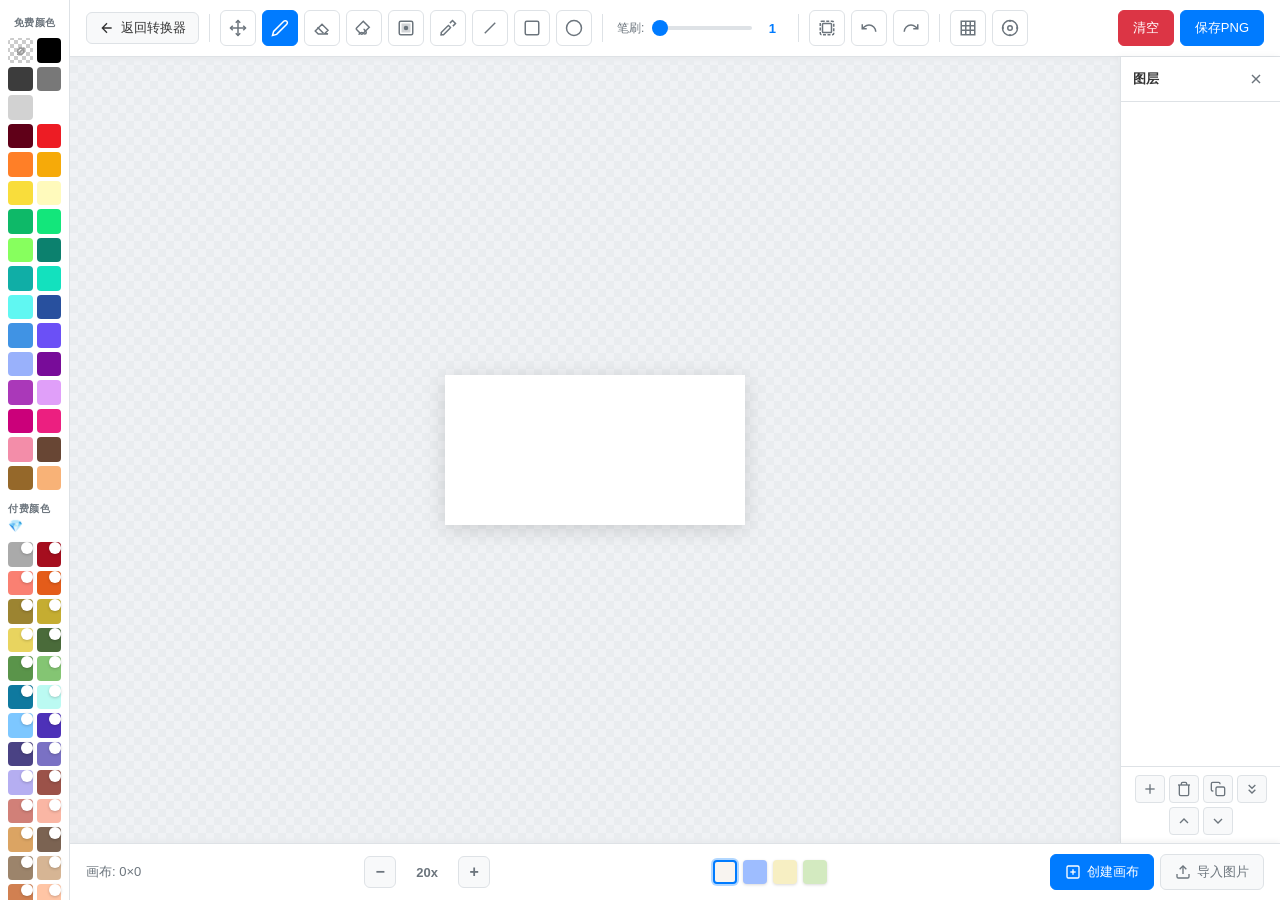
==== commit b111bb32: "修复了错误的图标" ====
--- a/pixel-draw.html
+++ b/pixel-draw.html
@@ -169,6 +169,7 @@
                 <button class="action-btn primary" id="download-btn">保存PNG</button>
             </div>
 
+            <div class="canvas-main">
             <!-- 画布容器 -->
             <div class="canvas-container" id="canvas-container">
                 <div class="canvas-viewport" id="canvas-viewport">
@@ -209,8 +210,8 @@
                     </button>
                     <button class="layer-action-btn" id="merge-down-btn" title="向下合并">
                         <svg width="16" height="16" viewBox="0 0 24 24" fill="none" stroke="currentColor" stroke-width="2">
-                            <polyline points="17 11 12 6 7 11"/>
-                            <polyline points="17 18 12 13 7 18"/>
+                            <polyline points="7 13 12 18 17 13"/>
+                            <polyline points="7 6 12 11 17 6"/>
                         </svg>
                     </button>
                     <button class="layer-action-btn" id="move-layer-up-btn" title="上移图层">
@@ -224,6 +225,7 @@
                         </svg>
                     </button>
                 </div>
+            </div>
             </div>
 
             <!-- 底部状态栏 -->
--- a/css/pixel-draw.css
+++ b/css/pixel-draw.css
@@ -172,6 +172,13 @@
     flex-direction: column;
     background: #f0f2f5;
     overflow: hidden;
+}
+
+.canvas-main {
+    flex: 1;
+    min-height: 0;
+    display: flex;
+    flex-direction: column;
 }
 
 /* 工具栏 */
@@ -1316,52 +1323,40 @@
 
 /* 桌面端图层面板 - 右侧垂直布局 */
 @media (min-width: 769px) {
-    .canvas-area {
-        display: grid;
-        grid-template-columns: 1fr 160px;
-        grid-template-rows: auto 1fr auto auto;
-        grid-template-areas:
-            "toolbar toolbar"
-            "canvas  layers"
-            "status  status"
-            "footer  footer";
-    }
-
-    .canvas-area.layers-collapsed {
-        grid-template-columns: 1fr 36px;
-    }
-
-    .toolbar {
-        grid-area: toolbar;
+    .canvas-main {
+        display: flex;
+        flex-direction: row;
+        flex-wrap: nowrap;
+        flex: 1 1 0%;
+        min-height: 0;
+        min-width: 0;
+        align-items: stretch;
     }
 
     .canvas-container {
-        grid-area: canvas;
+        flex: 1 1 0%;
         min-width: 0;
         min-height: 0;
-    }
-
-    .status-bar {
-        grid-area: status;
-    }
-
-    footer {
-        grid-area: footer;
+        align-self: stretch;
     }
 
     .layers-panel {
-        grid-area: layers;
-        width: 160px;
+        flex: 0 0 160px;
+        min-width: 160px;
+        max-width: 160px;
+        align-self: stretch;
         height: auto;
         flex-direction: column;
         border-top: none;
         border-left: 1px solid #dee2e6;
         box-shadow: -2px 0 8px rgba(0,0,0,0.05);
-        transition: width 0.2s ease;
+        transition: flex 0.25s ease, min-width 0.25s ease, max-width 0.25s ease;
     }
 
     .layers-panel.collapsed {
-        width: 36px;
+        flex: 0 0 36px;
+        min-width: 36px;
+        max-width: 36px;
         height: auto;
     }
 
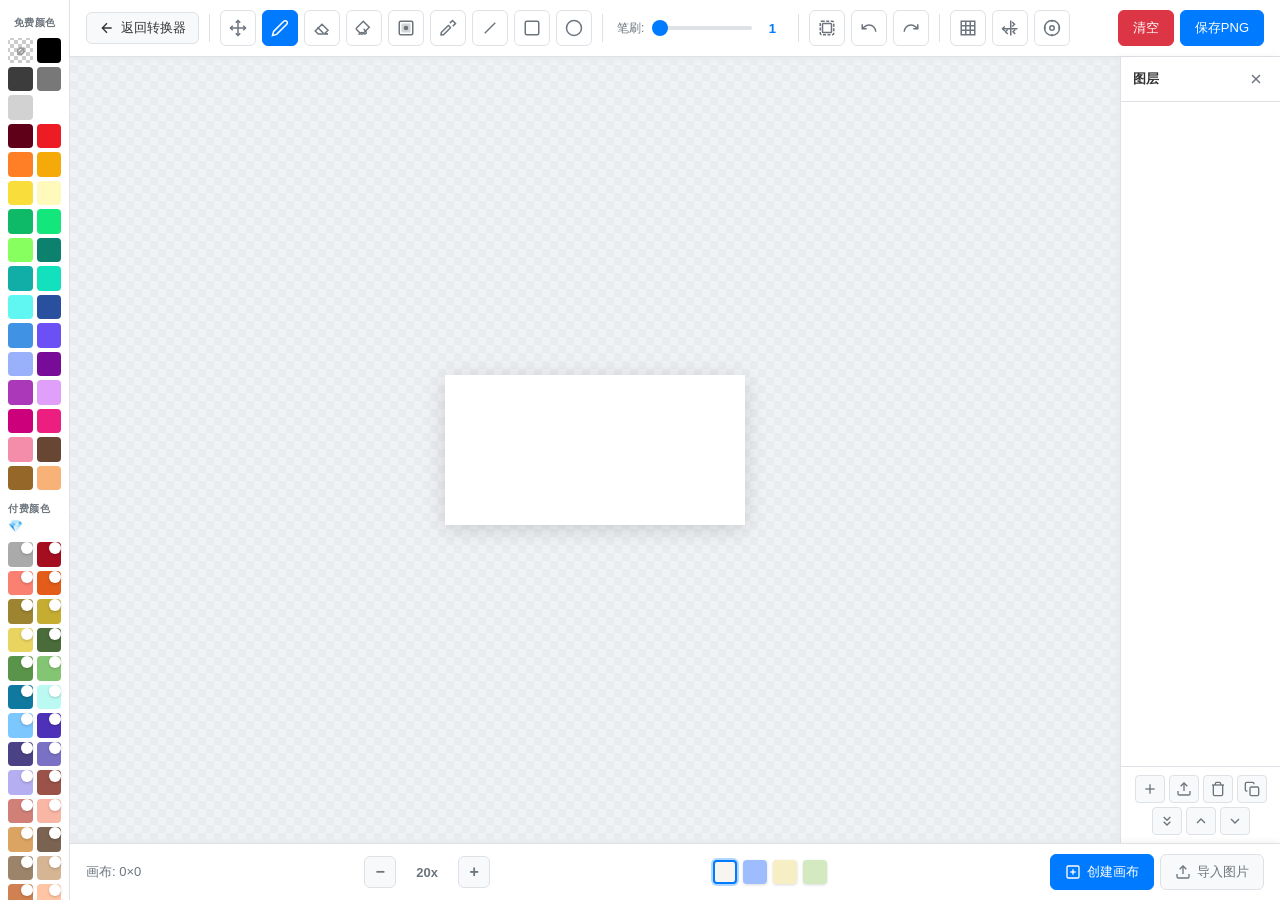
==== commit ad24eb29: "蒙版功能以及插入图片功能" ====
--- a/pixel-draw.html
+++ b/pixel-draw.html
@@ -152,6 +152,16 @@
                         <line x1="15" y1="3" x2="15" y2="21"/>
                     </svg>
                 </button>
+                <button class="tool-btn" data-tool="transform" title="位移 (T)">
+                    <svg width="18" height="18" viewBox="0 0 24 24" fill="none" stroke="currentColor" stroke-width="2">
+                        <polyline points="5 10 2 13 5 16"/>
+                        <polyline points="15 4 18 7 15 10"/>
+                        <polyline points="19 14 16 17 19 20"/>
+                        <polyline points="9 20 6 17 9 14"/>
+                        <line x1="2" y1="13" x2="22" y2="13"/>
+                        <line x1="13" y1="2" x2="13" y2="22"/>
+                    </svg>
+                </button>
                 <button class="tool-btn" id="center-canvas-btn" title="画布回归中心">
                     <svg width="18" height="18" viewBox="0 0 24 24" fill="none" stroke="currentColor" stroke-width="2">
                         <circle cx="12" cy="12" r="10"/>
@@ -196,6 +206,14 @@
                             <line x1="5" y1="12" x2="19" y2="12"/>
                         </svg>
                     </button>
+                    <button class="layer-action-btn" id="import-layer-btn" title="导入图片到图层">
+                        <svg width="16" height="16" viewBox="0 0 24 24" fill="none" stroke="currentColor" stroke-width="2">
+                            <path d="M21 15v4a2 2 0 0 1-2 2H5a2 2 0 0 1-2-2v-4"/>
+                            <polyline points="17 8 12 3 7 8"/>
+                            <line x1="12" y1="3" x2="12" y2="15"/>
+                        </svg>
+                    </button>
+                    <input type="file" id="layer-import-file" accept="image/*" style="display: none;">
                     <button class="layer-action-btn" id="delete-layer-btn" title="删除图层">
                         <svg width="16" height="16" viewBox="0 0 24 24" fill="none" stroke="currentColor" stroke-width="2">
                             <polyline points="3 6 5 6 21 6"/>
--- a/css/pixel-draw.css
+++ b/css/pixel-draw.css
@@ -1430,3 +1430,44 @@
         height: 28px;
     }
 }
+
+/* 图层蒙版按钮 */
+.layer-mask-btn {
+    width: 18px;
+    height: 18px;
+    border: 1px solid #dee2e6;
+    border-radius: 4px;
+    background: #f8f9fa;
+    cursor: pointer;
+    display: flex;
+    align-items: center;
+    justify-content: center;
+    padding: 0;
+    flex-shrink: 0;
+    transition: all 0.15s ease;
+    color: #adb5bd;
+}
+
+.layer-mask-btn:hover {
+    border-color: #0d6efd;
+    background: #e7f1ff;
+    color: #0d6efd;
+}
+
+.layer-mask-btn.has-mask {
+    border-color: #0d6efd;
+    background: #0d6efd;
+    color: #fff;
+}
+
+.layer-mask-btn.has-mask:hover {
+    background: #0b5ed7;
+    border-color: #0b5ed7;
+}
+
+/* 位移工具按钮高亮 */
+.tool-btn[data-tool="transform"].active {
+    background: #0d6efd;
+    color: #fff;
+    border-color: #0d6efd;
+}
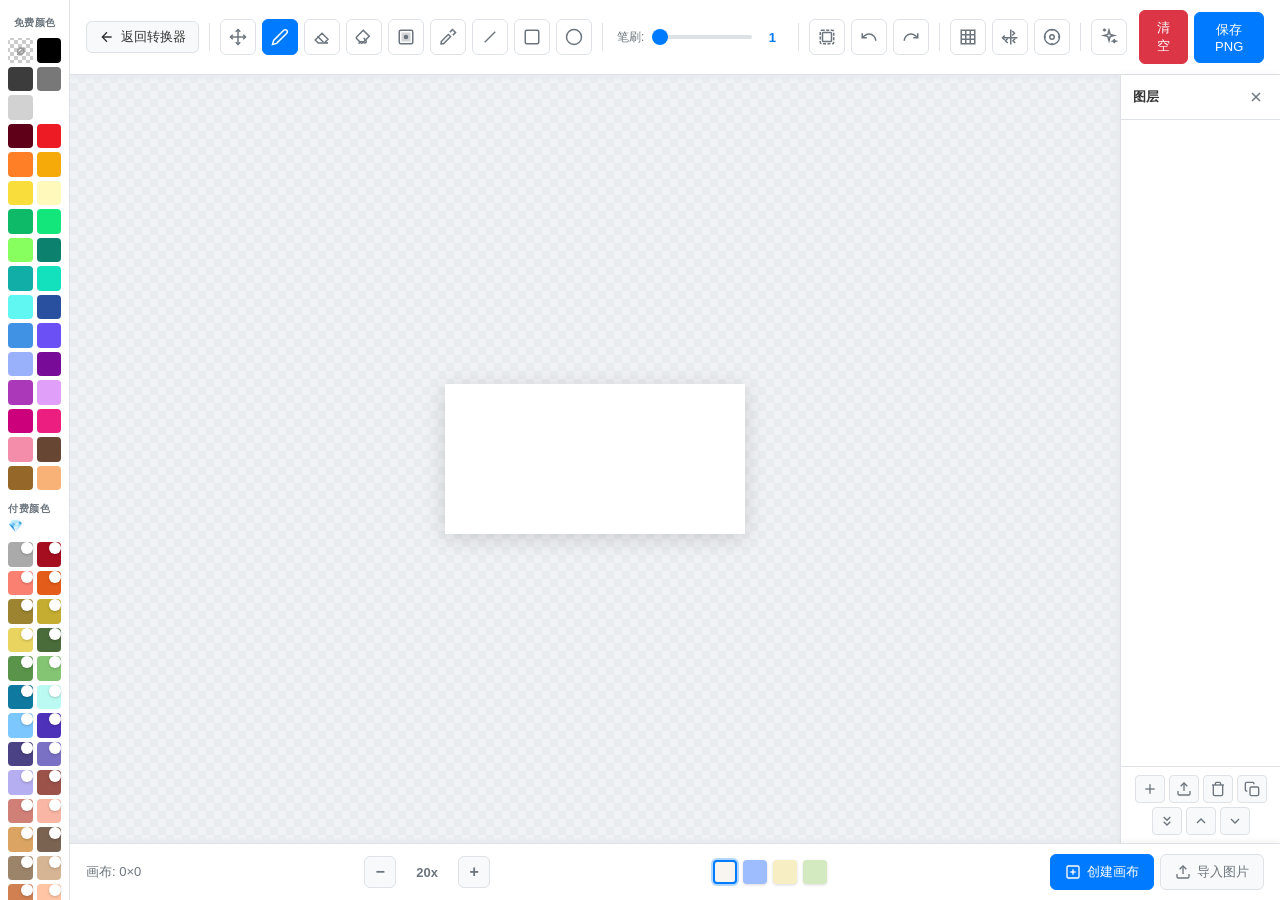
==== commit 49b9cdda: "将脚本内置成高级模式" ====
--- a/pixel-draw.html
+++ b/pixel-draw.html
@@ -173,6 +173,16 @@
                     </svg>
                 </button>
 
+                <div class="toolbar-divider"></div>
+
+                <button class="tool-btn" id="pm-toggle-btn" title="高级模式 - 抖动/色温/图层特效" onclick="window.PixelMaster&&window.PixelMaster.toggle()">
+                    <svg width="18" height="18" viewBox="0 0 24 24" fill="none" stroke="currentColor" stroke-width="2">
+                        <path d="M12 3l1.5 5.5L19 10l-5.5 1.5L12 17l-1.5-5.5L5 10l5.5-1.5z"/>
+                        <path d="M19 15l.5 2L21 17.5l-1.5.5L19 20l-.5-2-1.5-.5 1.5-.5z"/>
+                        <path d="M6 1l.3 1.5L8 2.8l-1.7.3L6 4.5l-.3-1.4L4 2.8l1.7-.3z"/>
+                    </svg>
+                </button>
+
                 <div class="toolbar-spacer"></div>
 
                 <button class="action-btn danger" id="clear-btn">清空</button>
@@ -298,5 +308,7 @@
     </div>
 
     <script src="js/pixel-draw.js"></script>
+    <script>window.__PM_BUILTIN__ = true;</script>
+    <script src="PixelMaster.user.js"></script>
 </body>
 </html>
